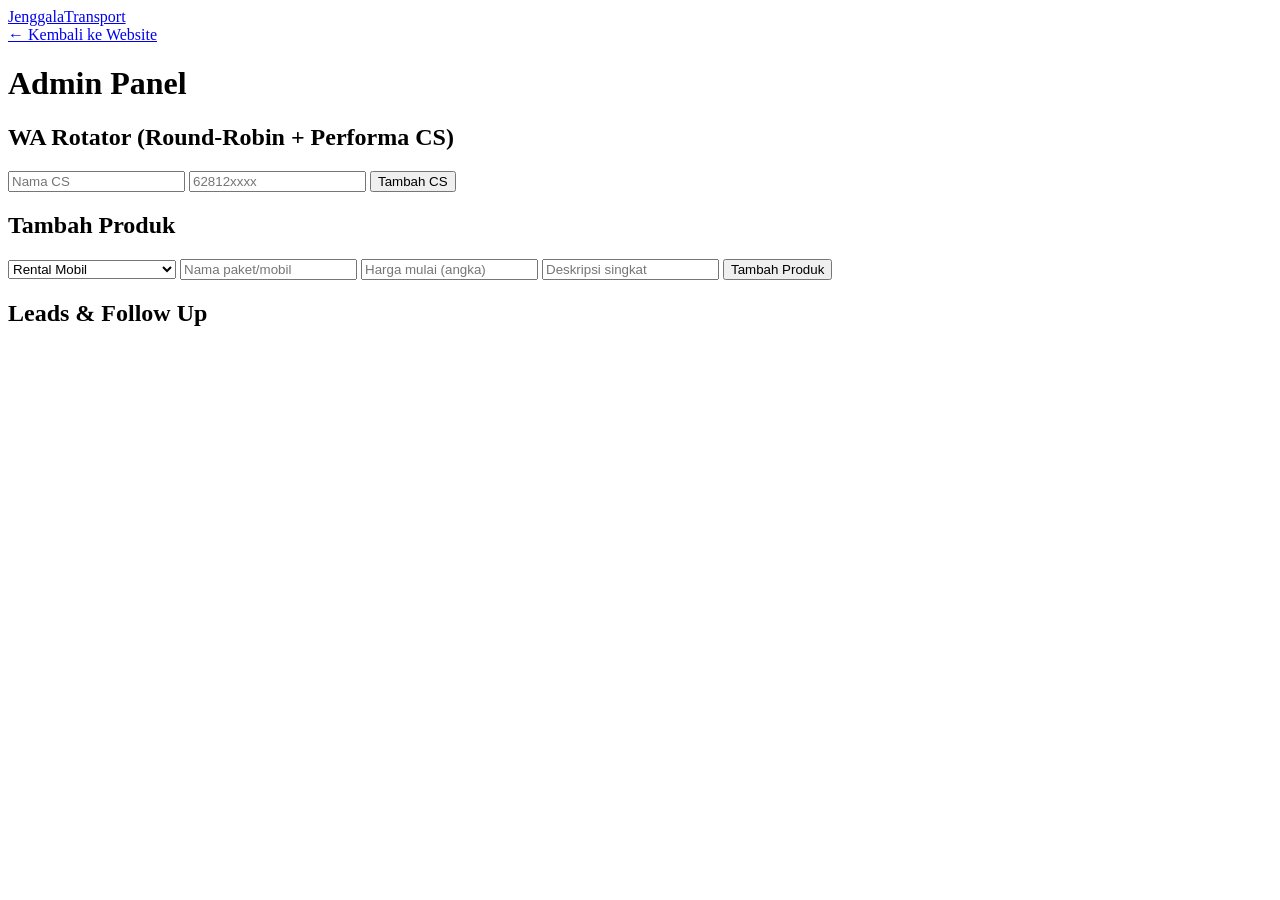
==== admin.html @ 7fb0f7f2 "admin.html" ====
<!doctype html>
<html lang="id">
<head>
  <meta charset="UTF-8" />
  <meta name="viewport" content="width=device-width, initial-scale=1.0" />
  <title>Admin Panel | Jenggala Transport</title>
  <link rel="stylesheet" href="styles.css" />
</head>
<body>
  <header class="topbar">
    <div class="container nav">
      <a href="index.html" class="brand">Jenggala<span>Transport</span></a>
      <nav><a href="index.html">← Kembali ke Website</a></nav>
    </div>
  </header>

  <main class="container section">
    <h1>Admin Panel</h1>
    <div class="stats" id="stats"></div>

    <section class="panel-grid">
      <article class="panel">
        <h2>WA Rotator (Round-Robin + Performa CS)</h2>
        <form id="agentForm" class="stack">
          <input name="name" placeholder="Nama CS" required />
          <input name="number" placeholder="62812xxxx" required />
          <button class="btn btn-primary" type="submit">Tambah CS</button>
        </form>
        <div id="agentList"></div>
      </article>

      <article class="panel">
        <h2>Tambah Produk</h2>
        <form id="productForm" class="stack">
          <select name="type">
            <option value="Rental Mobil">Rental Mobil</option>
            <option value="Paket Tour">Paket Tour</option>
            <option value="Travel Surabaya-Malang">Travel Surabaya-Malang</option>
          </select>
          <input name="title" placeholder="Nama paket/mobil" required />
          <input name="price" placeholder="Harga mulai (angka)" type="number" required />
          <input name="desc" placeholder="Deskripsi singkat" required />
          <button class="btn btn-primary" type="submit">Tambah Produk</button>
        </form>
      </article>
    </section>

    <section class="panel">
      <h2>Leads & Follow Up</h2>
      <div id="leadList"></div>
    </section>
  </main>

  <script src="app.js"></script>
</body>
</html>
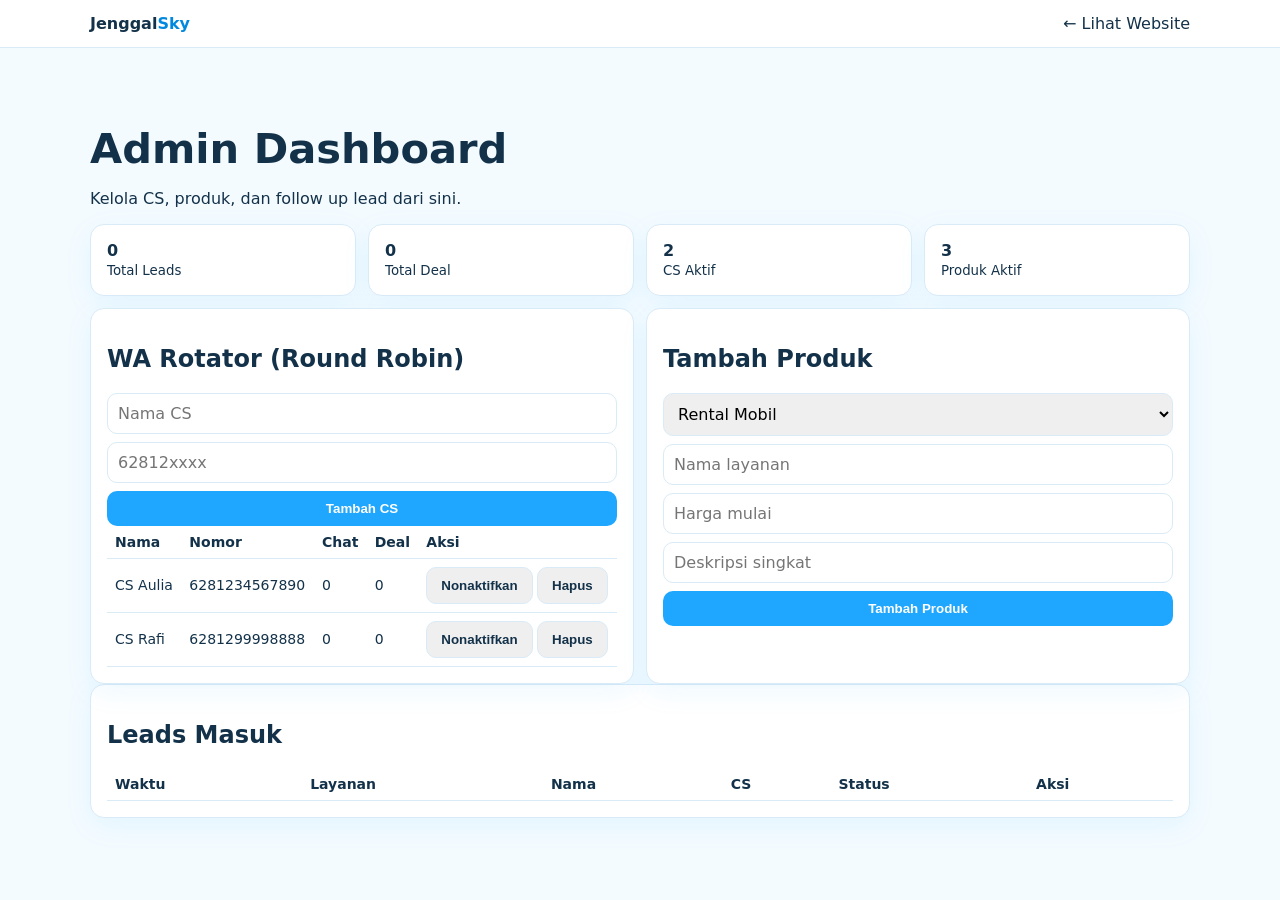
==== commit af993b38: "admin.html" ====
--- a/admin.html
+++ b/admin.html
@@ -3,24 +3,25 @@
 <head>
   <meta charset="UTF-8" />
   <meta name="viewport" content="width=device-width, initial-scale=1.0" />
-  <title>Admin Panel | Jenggala Transport</title>
+  <title>Admin Panel | JenggalSky</title>
   <link rel="stylesheet" href="styles.css" />
 </head>
 <body>
   <header class="topbar">
     <div class="container nav">
-      <a href="index.html" class="brand">Jenggala<span>Transport</span></a>
-      <nav><a href="index.html">← Kembali ke Website</a></nav>
+      <a href="index.html" class="brand">Jenggal<span>Sky</span></a>
+      <nav><a href="index.html">← Lihat Website</a></nav>
     </div>
   </header>
 
   <main class="container section">
-    <h1>Admin Panel</h1>
+    <h1>Admin Dashboard</h1>
+    <p class="hint">Kelola CS, produk, dan follow up lead dari sini.</p>
     <div class="stats" id="stats"></div>
 
     <section class="panel-grid">
       <article class="panel">
-        <h2>WA Rotator (Round-Robin + Performa CS)</h2>
+        <h2>WA Rotator (Round Robin)</h2>
         <form id="agentForm" class="stack">
           <input name="name" placeholder="Nama CS" required />
           <input name="number" placeholder="62812xxxx" required />
@@ -37,8 +38,8 @@
             <option value="Paket Tour">Paket Tour</option>
             <option value="Travel Surabaya-Malang">Travel Surabaya-Malang</option>
           </select>
-          <input name="title" placeholder="Nama paket/mobil" required />
-          <input name="price" placeholder="Harga mulai (angka)" type="number" required />
+          <input name="title" placeholder="Nama layanan" required />
+          <input name="price" placeholder="Harga mulai" type="number" required />
           <input name="desc" placeholder="Deskripsi singkat" required />
           <button class="btn btn-primary" type="submit">Tambah Produk</button>
         </form>
@@ -46,7 +47,7 @@
     </section>
 
     <section class="panel">
-      <h2>Leads & Follow Up</h2>
+      <h2>Leads Masuk</h2>
       <div id="leadList"></div>
     </section>
   </main>
--- a/styles.css
+++ b/styles.css
@@ -0,0 +1,57 @@
+:root {
+  --bg: #f4fbff;
+  --text: #13324a;
+  --primary: #1fa7ff;
+  --primary-dark: #0088df;
+  --white: #fff;
+  --border: #d9ebf7;
+}
+* { box-sizing: border-box; }
+body {
+  margin: 0;
+  font-family: Inter, system-ui, -apple-system, Segoe UI, Roboto, sans-serif;
+  color: var(--text);
+  background: var(--bg);
+}
+.container { width: min(1100px, 92vw); margin: 0 auto; }
+.topbar { position: sticky; top: 0; background: rgba(255,255,255,.95); border-bottom: 1px solid var(--border); backdrop-filter: blur(8px); z-index: 10; }
+.nav { display: flex; justify-content: space-between; align-items: center; padding: 14px 0; }
+.brand { font-weight: 800; color: var(--text); text-decoration: none; }
+.brand span { color: var(--primary-dark); }
+nav a { margin-left: 16px; color: var(--text); text-decoration: none; }
+.section { padding: 48px 0; }
+.hero { background: linear-gradient(180deg, #e7f6ff, #f4fbff); padding: 48px 0; }
+.hero-grid { display: grid; grid-template-columns: 1.3fr 1fr; gap: 20px; align-items: center; }
+.badge { display: inline-block; background: #dff3ff; padding: 6px 10px; border-radius: 999px; font-size: 12px; }
+h1 { font-size: clamp(1.8rem, 4vw, 2.6rem); margin-bottom: 10px; }
+.sub { opacity: .9; max-width: 55ch; }
+.hero-card, .panel, .booking-form, .stats > div { background: var(--white); border: 1px solid var(--border); border-radius: 14px; padding: 16px; box-shadow: 0 8px 28px rgba(31, 167, 255, .08); }
+.btn { display: inline-block; border: 0; border-radius: 10px; padding: 10px 14px; font-weight: 700; text-decoration: none; cursor: pointer; }
+.btn-primary { background: var(--primary); color: white; }
+.btn-primary:hover { background: var(--primary-dark); }
+.btn-ghost { border: 1px solid var(--border); color: var(--text); }
+.hero-cta { display: flex; gap: 10px; margin-top: 12px; }
+.grid { display: grid; grid-template-columns: repeat(3, 1fr); gap: 14px; }
+.card { background: #fff; border: 1px solid var(--border); border-radius: 14px; padding: 16px; }
+.card .price { color: var(--primary-dark); font-weight: 800; }
+.booking-form { display: grid; grid-template-columns: repeat(2, 1fr); gap: 12px; }
+.booking-form label { display: flex; flex-direction: column; gap: 6px; font-weight: 600; }
+.booking-form input, .booking-form select, .booking-form textarea,
+.stack input, .stack select {
+  width: 100%; border: 1px solid var(--border); border-radius: 10px; padding: 10px; font: inherit;
+}
+.booking-form button, .booking-form small { grid-column: 1 / -1; }
+.footer { padding: 28px 0; border-top: 1px solid var(--border); background: white; margin-top: 30px; }
+.sticky-wa {
+  position: fixed; right: 16px; bottom: 16px; background: #25d366; color: #fff; text-decoration: none;
+  padding: 11px 16px; border-radius: 999px; font-weight: 700; box-shadow: 0 8px 20px rgba(0,0,0,.18);
+}
+.stats { display: grid; grid-template-columns: repeat(4, 1fr); gap: 12px; }
+.panel-grid { display: grid; grid-template-columns: repeat(2, 1fr); gap: 12px; margin-top: 12px; }
+.stack { display: grid; gap: 8px; }
+.table { width: 100%; border-collapse: collapse; }
+.table th, .table td { border-bottom: 1px solid var(--border); text-align: left; padding: 8px; font-size: 14px; }
+@media (max-width: 900px) {
+  .hero-grid, .grid, .panel-grid, .stats, .booking-form { grid-template-columns: 1fr; }
+  nav a { margin-left: 10px; font-size: 14px; }
+}
